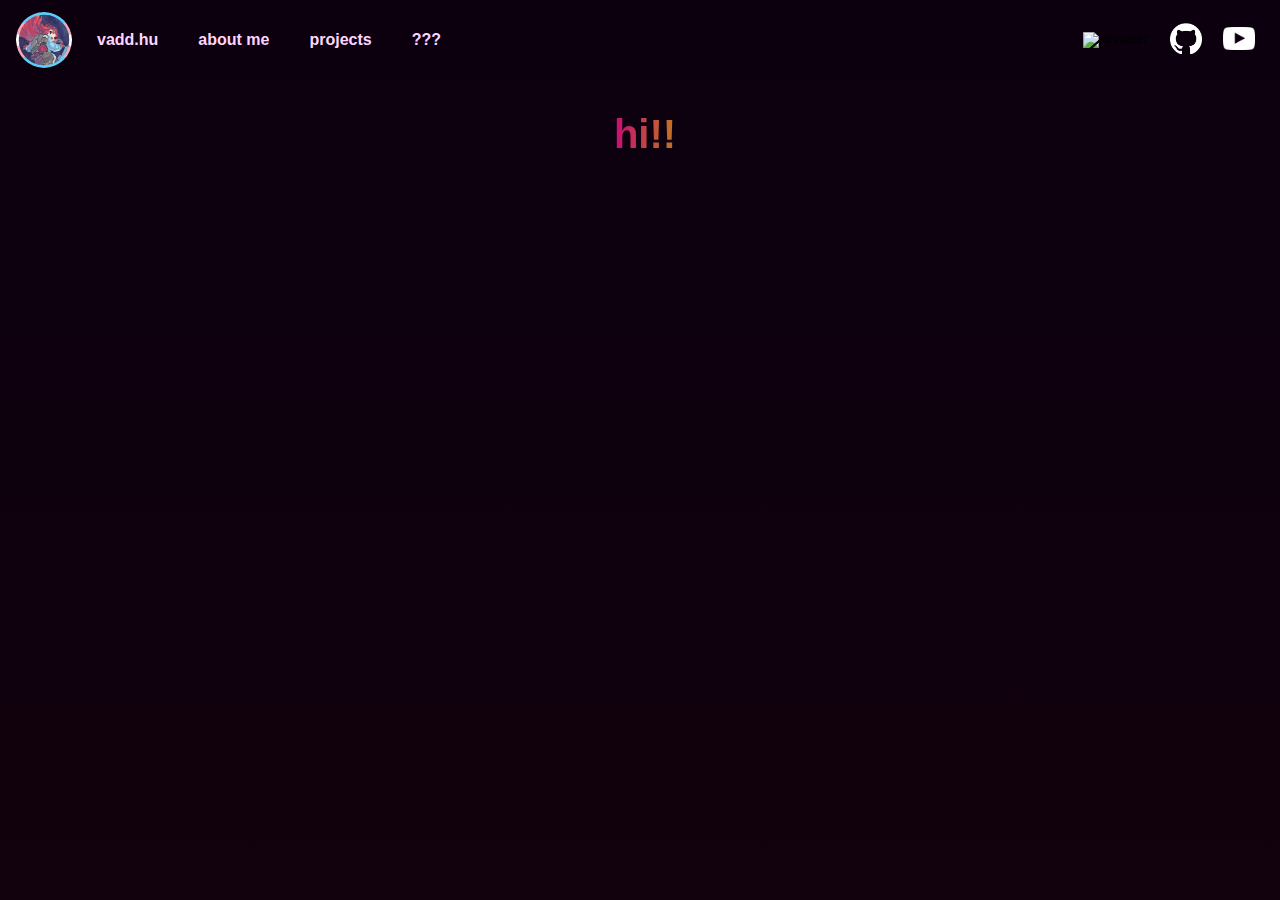
==== front/index.html @ 96f447b7 "Initial commit" ====
<!DOCTYPE html>
<html lang="en">
<head>
    <meta charset="UTF-8">
    <meta name="viewport" content="width=device-width, initial-scale=1.0">
    <title>vadds site</title>
    <link rel="stylesheet" href="styles.css">
    <link rel="stylesheet" href="nav.css">
    <script src="index.js"></script>
    <script src="nav.js"></script>
</head>
<body id="body">
    <div class="nav_div" id="nav">
        <ul class="nav_ul">
            <li class="nav_li img_title">
                <img class="nav_logo" src="./assets/test.png.jpeg.png" alt="logo fr fr fr">
                <a class="nav_btn" href="https://vadd.hu">vadd.hu</a>
            </li>
            <li class="nav_li">
                <a class="nav_btn" href="./under_construcion/">about me</a>
            </li>
            <li class="nav_li">
                <a class="nav_btn" href="./under_construcion/">projects</a>
            </li>
            <li class="nav_li">
                <a class="nav_btn" href="./under_construcion/">???</a>
            </li>
            <div class="nav_div_left">
                <li class="nav_li">
                    <button class="nobtn" onclick='discord()'>
                        <img class="socials discord" src="https://assets-global.website-files.com/6257adef93867e50d84d30e2/636e0a6ca814282eca7172c6_icon_clyde_white_RGB.svg" loading="lazy" title="@vadd7" alt="@vadd7">
                    </button>
                </li>
                <li class="nav_li">
                    <button class="nobtn" onclick='window.open("https://github.com/vadd7").focus();'>
                        <img class="socials" src="./assets/github-mark-white.png" alt="github">
                    </button>
                </li>
                <li class="nav_li">
                    <button class="nobtn" onclick='window.open("https://www.youtube.com/@vadduwu/featured").focus();'>
                        <img class="socials" src="./assets/youtube.png" alt="youtube">
                    </button>
                </li>
            </div>
        </ul>
    </div>
    <section class="scrollable-content">
        <div class="mid">
            <h1>hi!!</h1>
        </div>
    </section>
</body>
</html>
---- front/styles.css ----
:root {
    --bg_col: rgb(17, 2, 13);
}


body {
    background-color: var(--nav_bg);
    background: linear-gradient(to top, var(--bg_col), var(--nav_bg));
    background-repeat: no-repeat;
    background-attachment: fixed;
}

h1 {
    margin-top: 2rem;
    color: var(--cool_col);
    font-family: 'Lucida Sans', 'Lucida Sans Regular', 'Lucida Grande', 'Lucida Sans Unicode', Geneva, Verdana, sans-serif;
    font-size: 40px;
    margin-left: 10px;
    margin-right: auto;

    background: linear-gradient(to right, var(--cool_col), #c2761e); 
    -webkit-text-fill-color: transparent; 
    -webkit-background-clip: text;
    background-clip: text;
}

.mid {  
    max-width: fit-content;
    margin-left: auto;
    margin-right: auto;
}
---- front/nav.css ----
:root {
    --nav_bg: rgb(12, 0, 15); /*12, 0, 15*/
    --cool_col: rgb(199, 13, 115);
}

.nav_ul {
    list-style-type: none;
    margin: 0;
    padding: 0;
    overflow: hidden;
    background-color: var(--nav_bg);
    display: flex;
    position: sticky;
    top: 0;
    z-index: 1000; /* Ensure it stays above other content */
}

.nav_li {
    display: flex;
    align-items: center;
}

.nav_btn {
    color: rgb(254, 213, 255);
    text-align: center;
    padding: 0 20px;
    height: 4rem;
    line-height: 4rem;
    margin-top: 0.5rem;
    margin-bottom: 0.5rem;
    text-decoration: none;
    font-family: 'Lucida Sans', 'Lucida Sans Regular', 'Lucida Grande', 'Lucida Sans Unicode', Geneva, Verdana, sans-serif;
    font-weight: bolder;
}

.nav_btn:hover {
    text-decoration: underline;
    text-decoration-thickness: 2px;
    color: var(--cool_col);
}

html, body {
    margin: 0;
    padding: 0;
}

html {
    min-width: 700px;
}

.nav_logo {
    border-radius: 50%;
    object-fit: contain;
    height: 3.5rem;
    width: 3.5rem;
    margin-left: 1rem;
    margin-right: 5px;
}

.nav_div {
    position: sticky;
    top: 0;
    z-index: 1000;
}

.nav_div_left {
    margin-left: auto;
    display: flex;
    align-items: center;
    padding-right: 20px;
}

.socials {
    object-fit: contain;
    height: 2rem;
    width:  2rem;
    margin-left: 1rem;
    margin-right: 5px;
}

.socials:hover {
    filter: invert(51%) sepia(66%) saturate(5107%) hue-rotate(310deg) brightness(96%) contrast(101%);
}

.nobtn {
    background-color: transparent;
    border: 0;
    padding: 0;
}
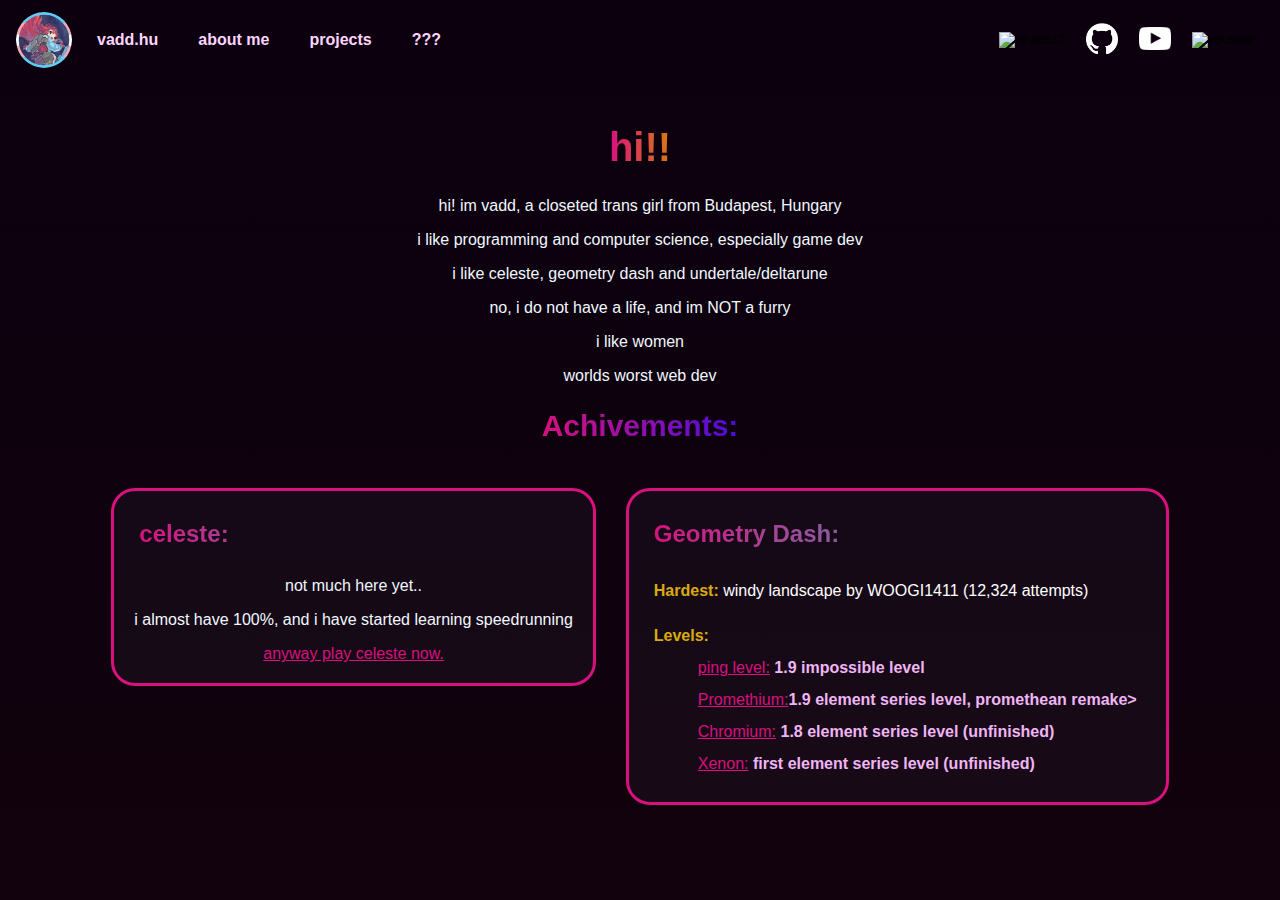
==== commit eadcf5f3: "update about-me page" ====
--- a/front/index.html
+++ b/front/index.html
@@ -4,6 +4,7 @@
     <meta charset="UTF-8">
     <meta name="viewport" content="width=device-width, initial-scale=1.0">
     <title>vadds site</title>
+    <link rel="icon" href="./assets/circle_logo.png" type="image/x-icon">
     <link rel="stylesheet" href="styles.css">
     <link rel="stylesheet" href="nav.css">
     <script src="index.js"></script>
@@ -17,7 +18,7 @@
                 <a class="nav_btn" href="https://vadd.hu">vadd.hu</a>
             </li>
             <li class="nav_li">
-                <a class="nav_btn" href="./under_construcion/">about me</a>
+                <a class="nav_btn" href="./index.html">about me</a>
             </li>
             <li class="nav_li">
                 <a class="nav_btn" href="./under_construcion/">projects</a>
@@ -41,12 +42,56 @@
                         <img class="socials" src="./assets/youtube.png" alt="youtube">
                     </button>
                 </li>
+                <li class="nav_li">
+                    <button class="nobtn" onclick='window.open("https://ko-fi.com/vadd7").focus();'>
+                        <img class="socials" src="https://user-images.githubusercontent.com/46975001/87250934-2a12c880-c460-11ea-9570-609cd200f052.png" alt="youtube">
+                    </button>
+                </li>
             </div>
         </ul>
     </div>
     <section class="scrollable-content">
         <div class="mid">
+            <br>
             <h1>hi!!</h1>
+            <p>hi! im vadd, a closeted trans girl from Budapest, Hungary</p>
+            <p>i like programming and computer science, especially game dev</p>
+            <p>i like celeste, geometry dash and undertale/deltarune</p>
+            <p>no, i do not have a life, and im NOT a furry</p>
+            <p>i like women</p>
+            <p>worlds worst web dev</p>
+            <h2>Achivements:</h2>
+            <ul class="intr_ul">
+                <li class="intr_li">
+                    <div class="segment">
+                        <h3>celeste:</h3>
+                        <p>not much here yet..</p>
+                        <p>i almost have 100%, and i have started learning speedrunning</p>
+                        <a class="achv_btn" href='https://store.steampowered.com/app/504230/Celeste/'>anyway play celeste now.</a>
+                    </div>
+                </li>
+                <li class="intr_li">
+                    <div class="segment">
+                        <h3>Geometry Dash:</h3>
+                        <h4>Hardest:  <nobr>windy landscape by WOOGI1411 (12,324 attempts)</nobr></h4> 
+                        <h4 class="levels">Levels:</h4>
+                        <ul class="levels_ul">
+                            <li class="levels_li">
+                                <h4><a href="https://www.youtube.com/watch?v=ID5Kol7_9n0&t=1s">ping level:</a> 1.9 impossible level</h4>
+                            </li>
+                            <li class="levels_li">
+                                <h4><a href="https://www.youtube.com/watch?v=e4piRjp-WX8">Promethium:</a>1.9 element series level, promethean remake></h4>
+                            </li>
+                            <li class="levels_li">
+                                <h4><a href="https://youtu.be/CMxcT_XxlWw">Chromium:</a> 1.8 element series level (unfinished)</h4>
+                            </li>
+                            <li class="levels_li">
+                                <h4><a href="https://www.youtube.com/@vadduwu/videos">Xenon:</a> first element series level (unfinished)</h4>
+                            </li>
+                        </ul>
+                    </div>
+                </li>
+            </ul>
         </div>
     </section>
 </body>
--- a/front/styles.css
+++ b/front/styles.css
@@ -8,20 +8,41 @@
     background: linear-gradient(to top, var(--bg_col), var(--nav_bg));
     background-repeat: no-repeat;
     background-attachment: fixed;
+    font-family: 'Lucida Sans', 'Lucida Sans Regular', 'Lucida Grande', 'Lucida Sans Unicode', Geneva, Verdana, sans-serif;
 }
 
 h1 {
-    margin-top: 2rem;
     color: var(--cool_col);
     font-family: 'Lucida Sans', 'Lucida Sans Regular', 'Lucida Grande', 'Lucida Sans Unicode', Geneva, Verdana, sans-serif;
     font-size: 40px;
     margin-left: 10px;
     margin-right: auto;
 
-    background: linear-gradient(to right, var(--cool_col), #c2761e); 
+    background: linear-gradient(to right, var(--cool_col), #da7a0d); 
     -webkit-text-fill-color: transparent; 
     -webkit-background-clip: text;
     background-clip: text;
+
+    max-width: fit-content;
+    margin-left: auto;
+    margin-right: auto;
+}
+
+h2 {
+    color: var(--cool_col);
+    font-family: 'Lucida Sans', 'Lucida Sans Regular', 'Lucida Grande', 'Lucida Sans Unicode', Geneva, Verdana, sans-serif;
+    font-size: 30px;
+    margin-left: 10px;
+    margin-right: auto;
+
+    background: linear-gradient(to right, var(--cool_col), #4b0dda); 
+    -webkit-text-fill-color: transparent; 
+    -webkit-background-clip: text;
+    background-clip: text;
+
+    max-width: fit-content;
+    margin-left: auto;
+    margin-right: auto;
 }
 
 .mid {  
@@ -30,3 +51,119 @@
     margin-right: auto;
 }
 
+.mid p {
+    max-width: fit-content;
+    margin-left: auto;
+    margin-right: auto;
+    font-family: 'Lucida Sans', 'Lucida Sans Regular', 'Lucida Grande', 'Lucida Sans Unicode', Geneva, Verdana, sans-serif;
+
+    color: aliceblue;
+}
+
+.intr_ul {
+    margin: 0;
+    padding: 0;
+    padding: 20px;
+    padding-top: 5px;
+    margin-bottom: 10px;
+    
+    max-width: inherit;
+    margin-left: auto;
+    margin-right: auto;
+    list-style-type: none;
+
+    overflow: hidden;
+    /*background-color: var(--nav_bg);*/
+    display: flex;
+    position: sticky;
+    top: 0;
+    z-index: 1000; 
+    height:fit-content;
+}
+
+.intr_li {
+    margin: 15px;
+    border-radius: 1.5rem;
+    border-color: var(--cool_col);
+    border-width: 3px;
+    border-style: solid;
+    overflow: hidden;
+    background-color:#c0dff80a;
+    display: flex;
+    position: sticky;
+    top: 0;
+    z-index: 1000; 
+    height:fit-content;
+    display: flex;
+    align-items: center;
+}
+
+h3 {
+    padding: 5px;
+    color: var(--cool_col);
+    font-size: x-large;
+
+    background: linear-gradient(to right, var(--cool_col), #0ddada); 
+    -webkit-text-fill-color: transparent; 
+    -webkit-background-clip: text;
+    background-clip: text;
+}
+
+.segment p .segment a {
+    margin: 10px;
+    max-width: inherit;
+    margin-left: auto;
+    margin-right: auto;
+    text-align: center;
+}
+
+.achv_btn {
+    color: var(--cool_col);
+    text-align: center;
+    margin: 0 auto; /* Center horizontally */
+    display: block; /* Ensures that margin auto works */
+}
+
+.segment {
+    padding: 20px;
+    padding-top: 0px;
+}
+
+h4 {
+    padding: 5px;
+    color: #daaa0d;
+    line-break: strict;
+}
+
+h4 nobr {
+    color: #ffffff;
+    line-break: strict;
+    font-weight: normal;
+}
+
+h4 a {
+    color: var(--cool_col);
+    line-break: strict;
+    font-weight: normal;
+}
+
+.levels {
+    margin-top: 0px;
+    padding-top: 0px;
+    list-style-type: none;
+    margin-bottom: 0px;
+}
+
+.levels_li h4 {
+    margin: 4px;
+    color: #f0b5f5;
+}
+
+.levels_ul {
+    /*background-color:#c0dff80a;*/
+    list-style-type: none;
+    position: sticky;
+    top: 0;
+    z-index: 1000; /* Ensure it stays above other content */
+}
+
--- a/front/nav.css
+++ b/front/nav.css
@@ -1,6 +1,6 @@
 :root {
     --nav_bg: rgb(12, 0, 15); /*12, 0, 15*/
-    --cool_col: rgb(199, 13, 115);
+    --cool_col: rgb(216, 17, 126);
 }
 
 .nav_ul {
